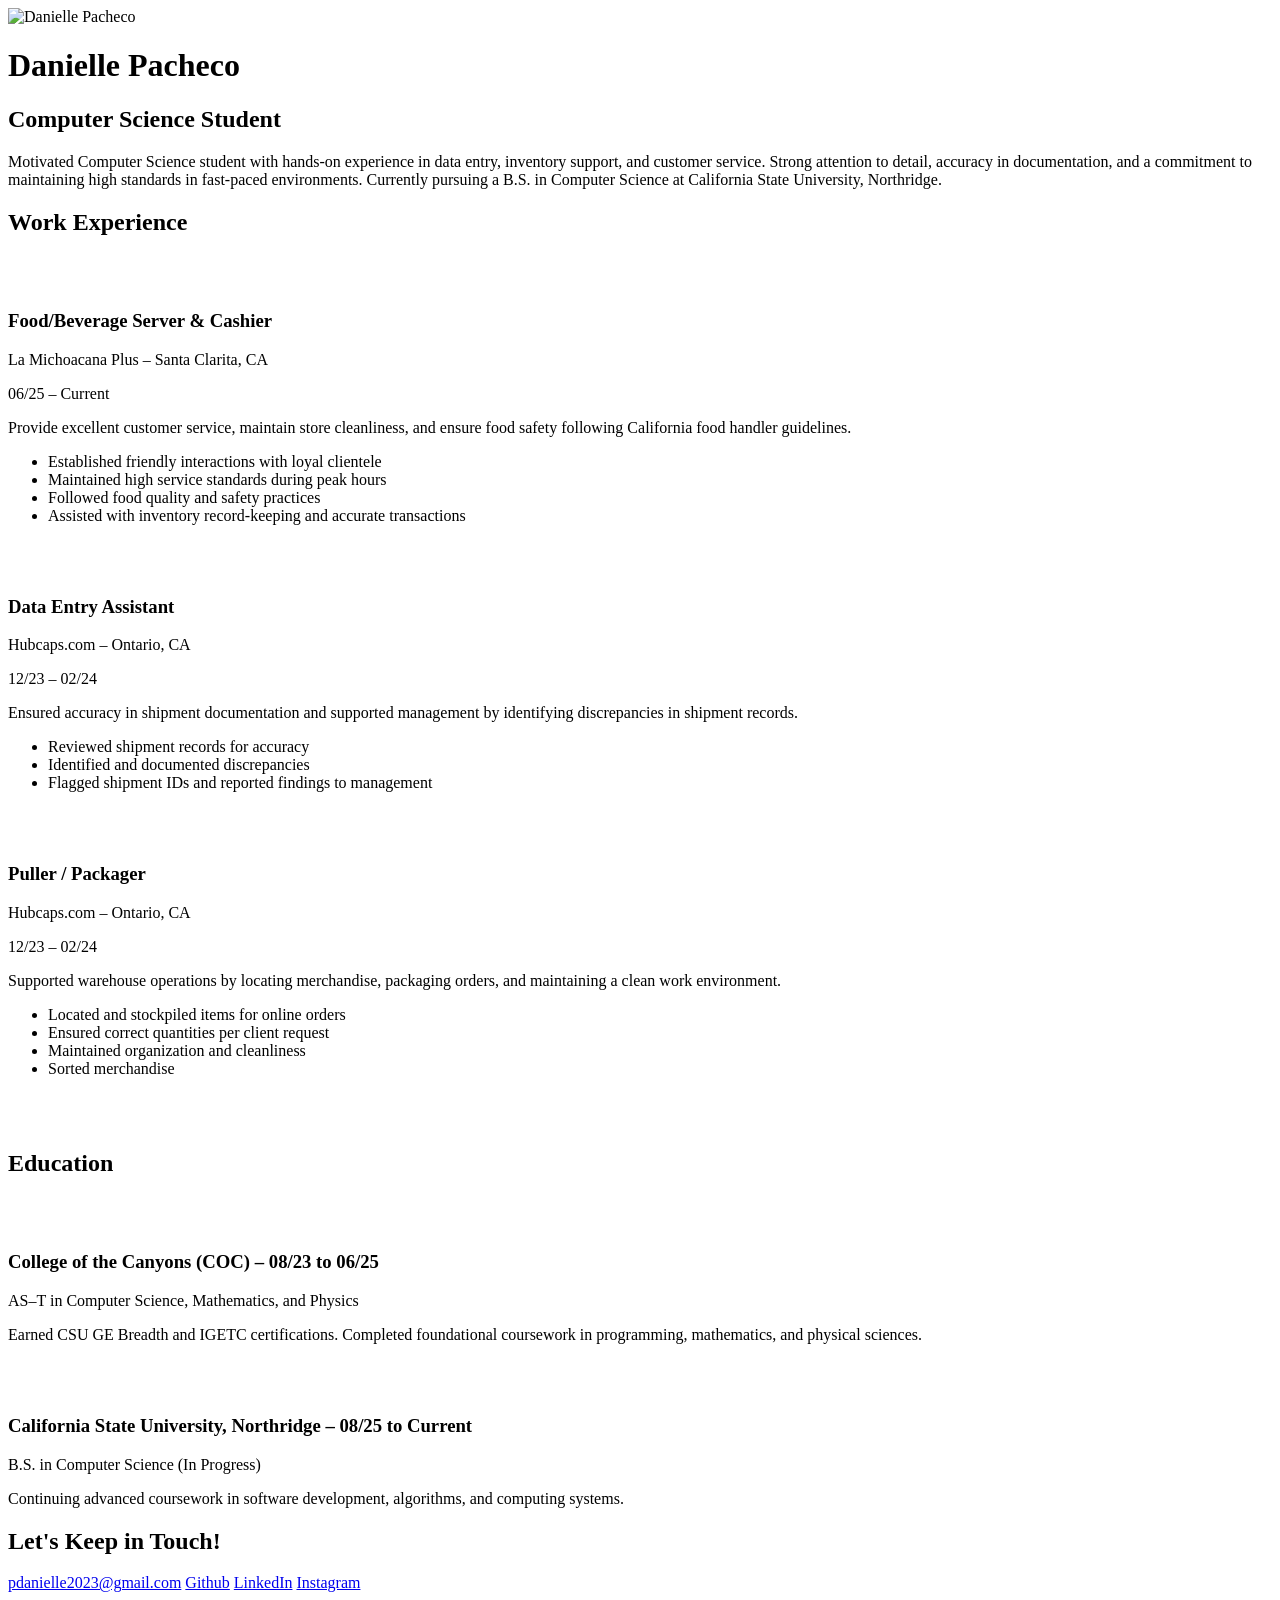
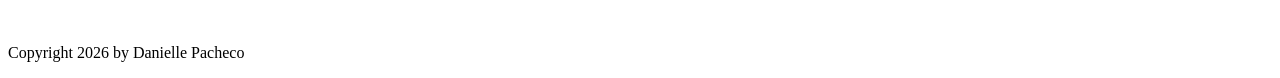
==== index.html @ 948b5b50 "Create initial resume layout in index.html This HTML file serves as a resume for Danielle Pacheco, i" ====
<!DOCTYPE html>
<html lang="en">
<head>
    <meta charset="UTF-8">
    <meta name="viewport" content="width=device-width, initial-scale=1.0">
    <title>Danielle Pacheco | Resume</title>

    <!-- Google Fonts -->
    <link href="https://fonts.googleapis.com/css2?family=Montserrat:wght@400;600;700&family=Roboto:wght@300;400;500&display=swap" rel="stylesheet">

    <!-- External CSS -->
    <link rel="stylesheet" href="css/styles.css" type="text/css">
</head>

<body>

    <!-- // Intro -->
    <header class="header-section">

        <!-- Added content wrapper -->
        <div class="content-wrap">

            <!-- Added column-narrow class -->
            <img class="profile-img column-narrow" src="Images/Danielle-Pacheco.jpg" alt="Danielle Pacheco">

            <!-- Added column-wide container -->
            <div class="column-wide">
                <h1>Danielle Pacheco</h1>
                <h2>Computer Science Student</h2>

                <p>
                    Motivated Computer Science student with hands-on experience in data entry, inventory support, and
                    customer service. Strong attention to detail, accuracy in documentation,
                    and a commitment to maintaining high standards in fast-paced environments.
                    Currently pursuing a B.S. in Computer Science at California State University, Northridge.
                </p>
            </div>

        </div>
    </header>

    <main>

        <!-- // Work Experience -->
        <section class="work-section">

            <!-- Added content wrapper -->
            <div class="content-wrap">

                <h2>Work Experience</h2>

                <br><br>

                <!-- Job 1 -->

                <!-- Added job columns -->
                <div class="column-narrow">
                    <h3>Food/Beverage Server &amp; Cashier</h3>
                    <p>La Michoacana Plus &ndash; Santa Clarita, CA</p>
                    <p>06/25 &ndash; Current</p>
                </div>

                <div class="column-wide">
                    <p>
                        Provide excellent customer service, maintain store cleanliness, and ensure food safety
                        following California food handler guidelines.
                    </p>

                    <ul>
                        <li>Established friendly interactions with loyal clientele</li>
                        <li>Maintained high service standards during peak hours</li>
                        <li>Followed food quality and safety practices</li>
                        <li>Assisted with inventory record-keeping and accurate transactions</li>
                    </ul>
                </div>

                <br><br>

                <!-- Job 2 -->

                <!-- Added job columns -->
                <div class="column-narrow">
                    <h3>Data Entry Assistant</h3>
                    <p>Hubcaps.com &ndash; Ontario, CA</p>
                    <p>12/23 &ndash; 02/24</p>
                </div>

                <div class="column-wide">
                    <p>
                        Ensured accuracy in shipment documentation and supported management by identifying
                        discrepancies in shipment records.
                    </p>

                    <ul>
                        <li>Reviewed shipment records for accuracy</li>
                        <li>Identified and documented discrepancies</li>
                        <li>Flagged shipment IDs and reported findings to management</li>
                    </ul>
                </div>

                <br><br>

                <!-- Job 3 -->

                <!-- Added job columns -->
                <div class="column-narrow">
                    <h3>Puller / Packager</h3>
                    <p>Hubcaps.com &ndash; Ontario, CA</p>
                    <p>12/23 &ndash; 02/24</p>
                </div>

                <div class="column-wide">
                    <p>
                        Supported warehouse operations by locating merchandise, packaging orders, and maintaining
                        a clean work environment.
                    </p>

                    <ul>
                        <li>Located and stockpiled items for online orders</li>
                        <li>Ensured correct quantities per client request</li>
                        <li>Maintained organization and cleanliness</li>
                        <li>Sorted merchandise</li>
                    </ul>
                </div>

            </div>
        </section>

        <br><br>

        <!-- // Education -->
        <section class="education-section">

            <!-- Added content wrapper -->
            <div class="content-wrap">

                <h2>Education</h2>

                <br><br>

                <h3>College of the Canyons (COC) &ndash; 08/23 to 06/25</h3>
                <p>AS&ndash;T in Computer Science, Mathematics, and Physics</p>

                <p>
                    Earned CSU GE Breadth and IGETC certifications. Completed foundational coursework in
                    programming, mathematics, and physical sciences.
                </p>

                <br><br>

                <h3>California State University, Northridge &ndash; 08/25 to Current</h3>
                <p>B.S. in Computer Science (In Progress)</p>

                <p>
                    Continuing advanced coursework in software development, algorithms, and computing systems.
                </p>

            </div>
        </section>

    </main>

    <!-- // Footer & contact info -->
    <footer class="footer-section">

        <!-- Added content wrapper -->
        <div class="content-wrap">

            <h2>Let's Keep in Touch!</h2>

            <!-- Added contact-info class -->
            <div class="contact-info">
                <a href="mailto:pdanielle2023@gmail.com">pdanielle2023@gmail.com</a>
                <a href="https://github.com/dep3419" target="_blank">Github</a>
                <a href="https://www.linkedin.com/in/danielle-pacheco-694352330/?isSelfProfile=true" target="_blank">LinkedIn</a>
                <a href="https://www.instagram.com/jellybeans2023?stkn=MTBkM3lidzMwZXI2aw%3D%3D&utm_source=qr" target="_blank">Instagram</a>
            </div>

            <br><br>

            <p>Copyright 2026 by Danielle Pacheco</p>

        </div>
    </footer>

</body>
</html>
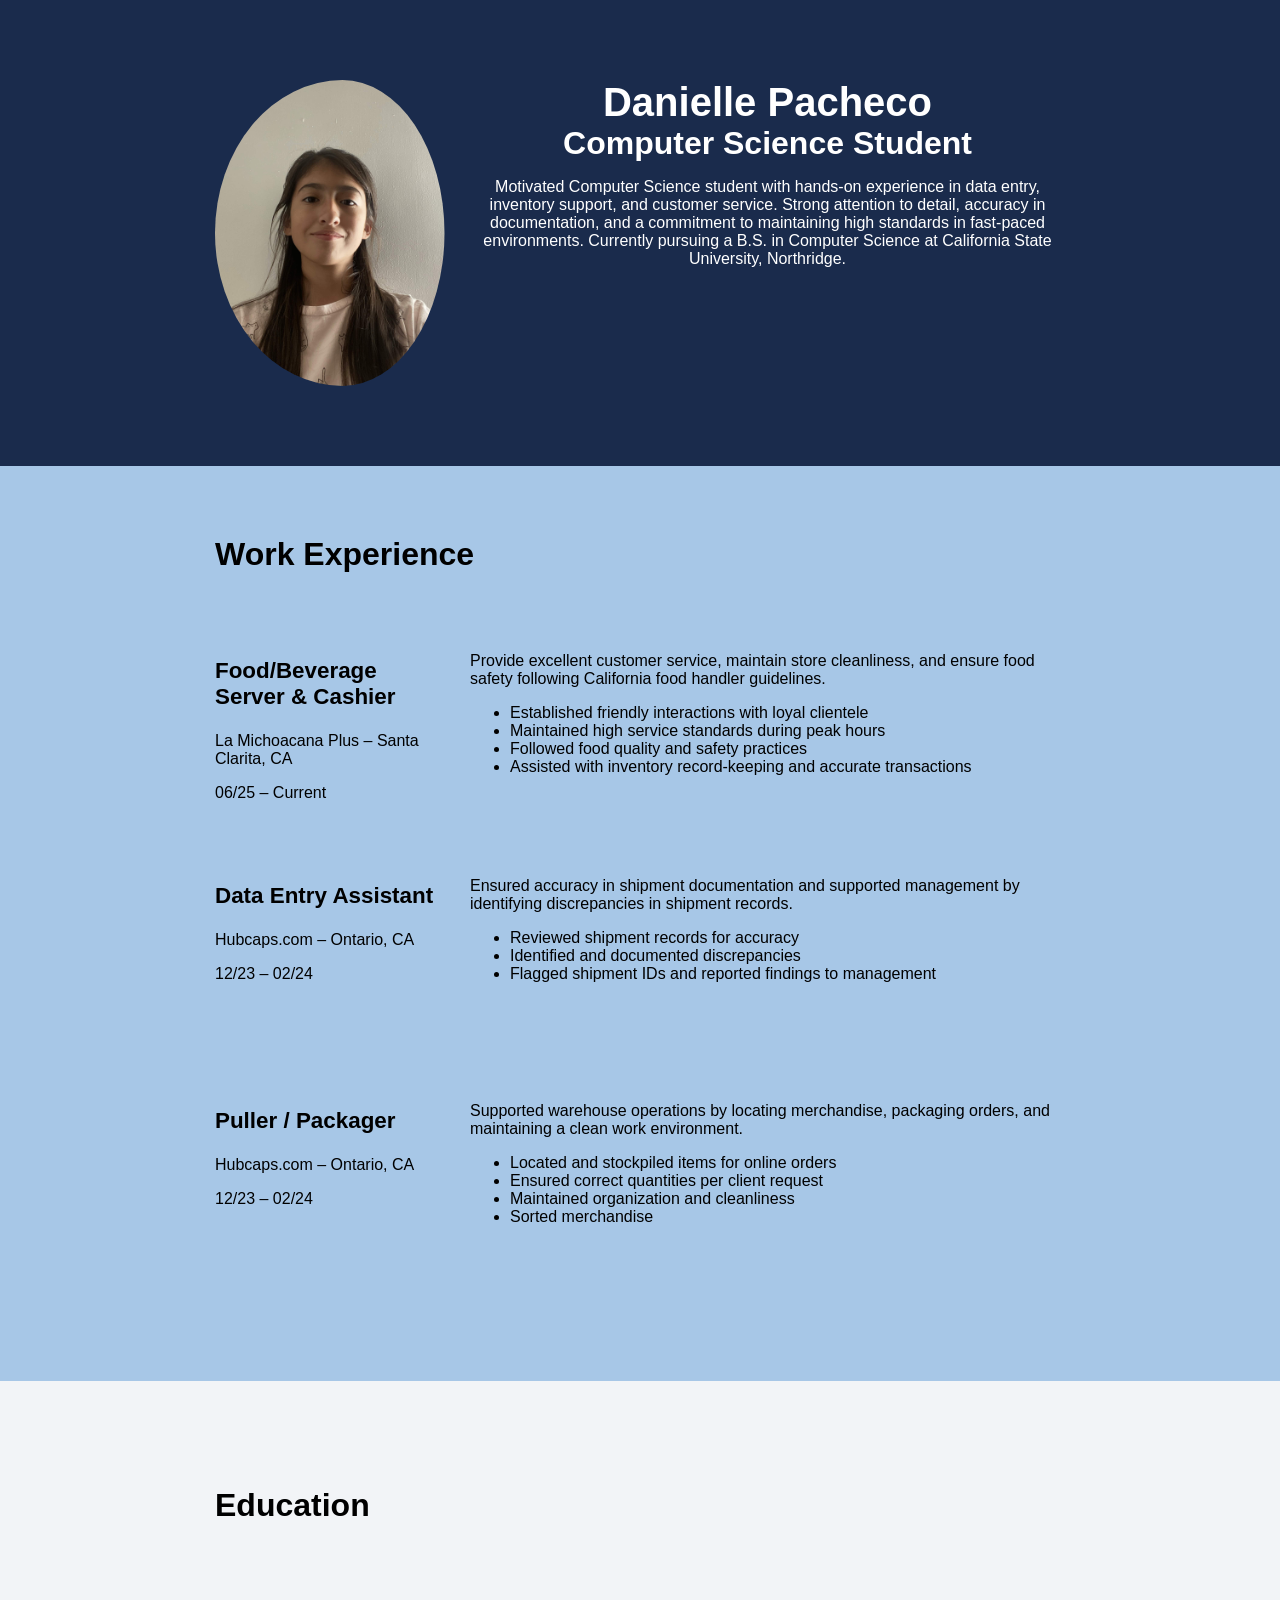
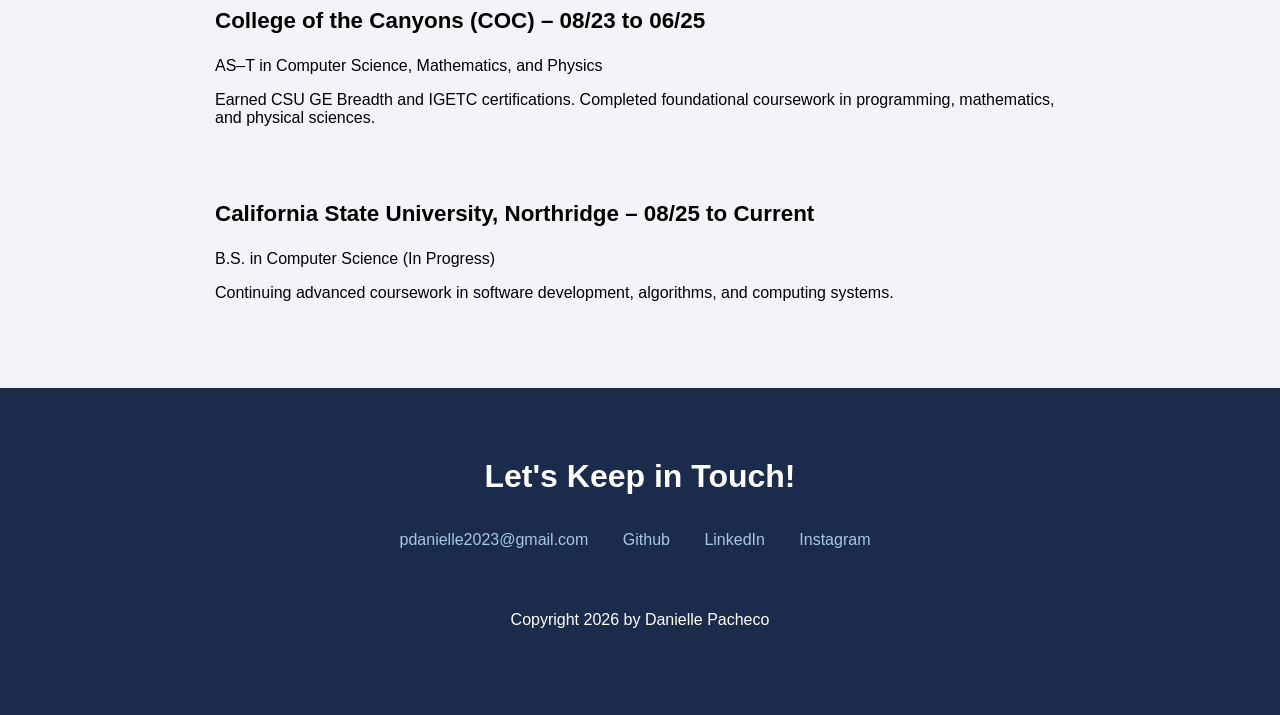
==== commit 2a00d01a: "Fix image source path for profile image Corrected the image source path to lowercase." ====
--- a/index.html
+++ b/index.html
@@ -21,7 +21,7 @@
         <div class="content-wrap">
 
             <!-- Added column-narrow class -->
-            <img class="profile-img column-narrow" src="Images/Danielle-Pacheco.jpg" alt="Danielle Pacheco">
+            <img class="profile-img column-narrow" src="images/Danielle-Pacheco.jpg" alt="Danielle Pacheco">
 
             <!-- Added column-wide container -->
             <div class="column-wide">
--- a/css/styles.css
+++ b/css/styles.css
@@ -0,0 +1,133 @@
+/* Color Palette
+#1 — Midnight Blue: #1A2B4C
+#2 — Soft Sky: #A7C7E7
+#3 — Mist Gray: #F2F4F7
+#4 — Coral Accent: #FF6F61
+*/
+
+/* Global styles
+------------------------------------*/
+/* Box Model Fix
+------------------------------------*/
+/* Added box model fix */
+
+html {
+    box-sizing: border-box;
+}
+
+*, *:before, *:after {
+    box-sizing: inherit;
+}
+
+/* Added reusable content wrapper */
+.content-wrap {
+    max-width: 950px;
+    margin: 0 auto;
+    padding: 50px;
+    overflow: hidden;
+}
+
+/* Added reusable column styles */
+
+.column-narrow {
+    width: 30%;
+    float: left;
+    padding-right: 3%;
+    min-height: 175px;
+}
+
+.column-wide {
+    width: 70%;
+    float: left;
+    min-height: 225px;
+}
+body {
+    background: #F2F4F7;
+    font-family: 'Roboto', sans-serif;
+    margin: 0;
+    padding: 0;
+}
+h1, h2, h3 {
+    font-family: 'Montserrat', sans-serif;
+}
+
+/* Header & Footer
+------------------------------------*/
+.header-section {
+    background-color: #1A2B4C;
+    color: white;
+    padding: 30px;
+    text-align: center;
+}
+
+/* Updated profile image styles */
+
+.profile-img {
+    border-radius: 50%;
+}
+
+/* Removed margins from header headings */
+
+.header-section h1,
+.header-section h2 {
+    margin: 0;
+}
+
+.footer-section {
+    background-color: #1A2B4C;
+    color: white;
+    padding: 20px;
+    text-align: center;
+}
+
+.footer-section a {
+    color: #A7C7E7;
+    margin-right: 10px;
+    text-decoration: none;
+}
+
+/* Added footer link spacing */
+
+.contact-info a {
+    padding: 10px;
+    display: inline-block;
+}
+
+/* Work Experience
+------------------------------------*/
+.work-section {
+    background-color: #A7C7E7;
+    padding: 20px;
+}
+
+/* Education
+------------------------------------*/
+.education-section {
+    background-color: #F2F4F7;
+    padding: 20px;
+}
+
+/* Typography adjustments
+------------------------------------*/
+h1 {
+    font-size: 2.5rem;
+    font-weight: 700;
+}
+
+h2 {
+    font-size: 2rem;
+    font-weight: 600;
+
+    /* Removed top margin */
+    margin-top: 0;
+}
+
+h3 {
+    font-size: 1.4rem;
+    font-weight: 600;
+}
+
+p,
+li {
+    font-size: 1rem;
+}
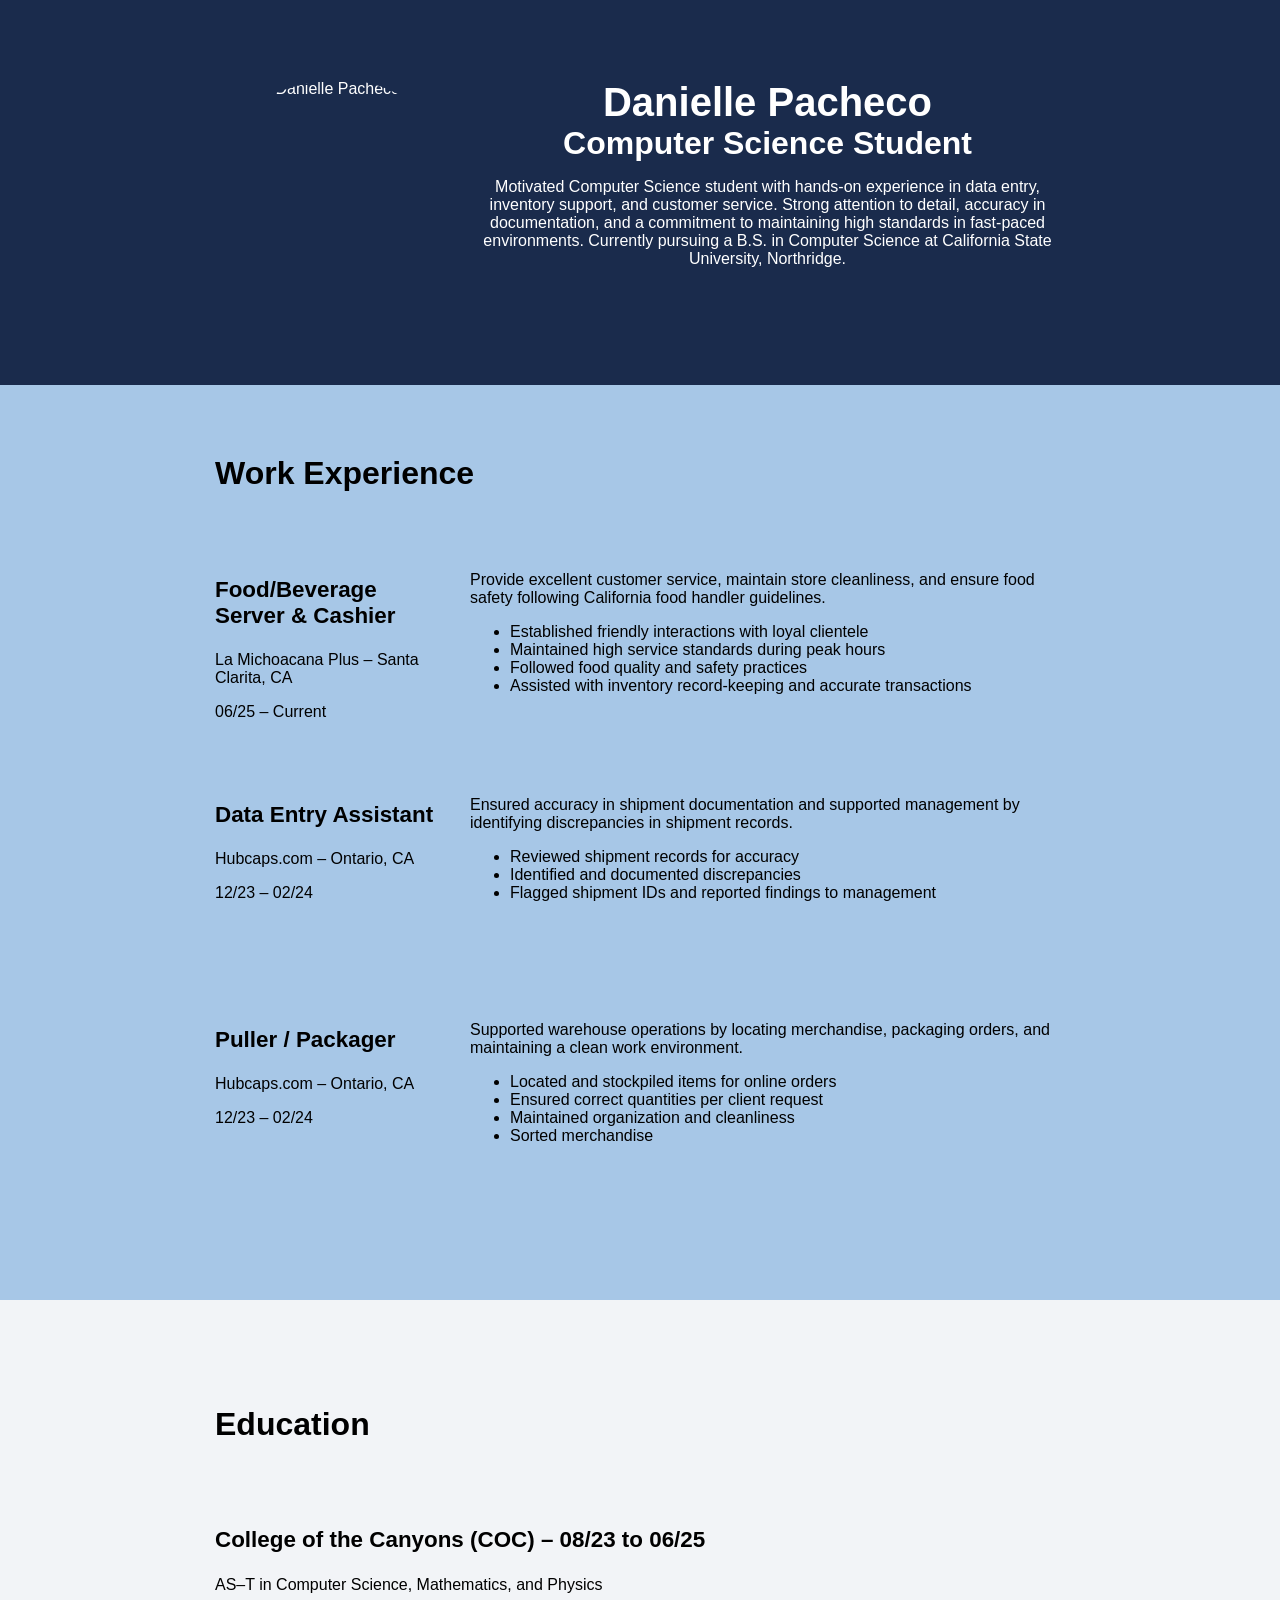
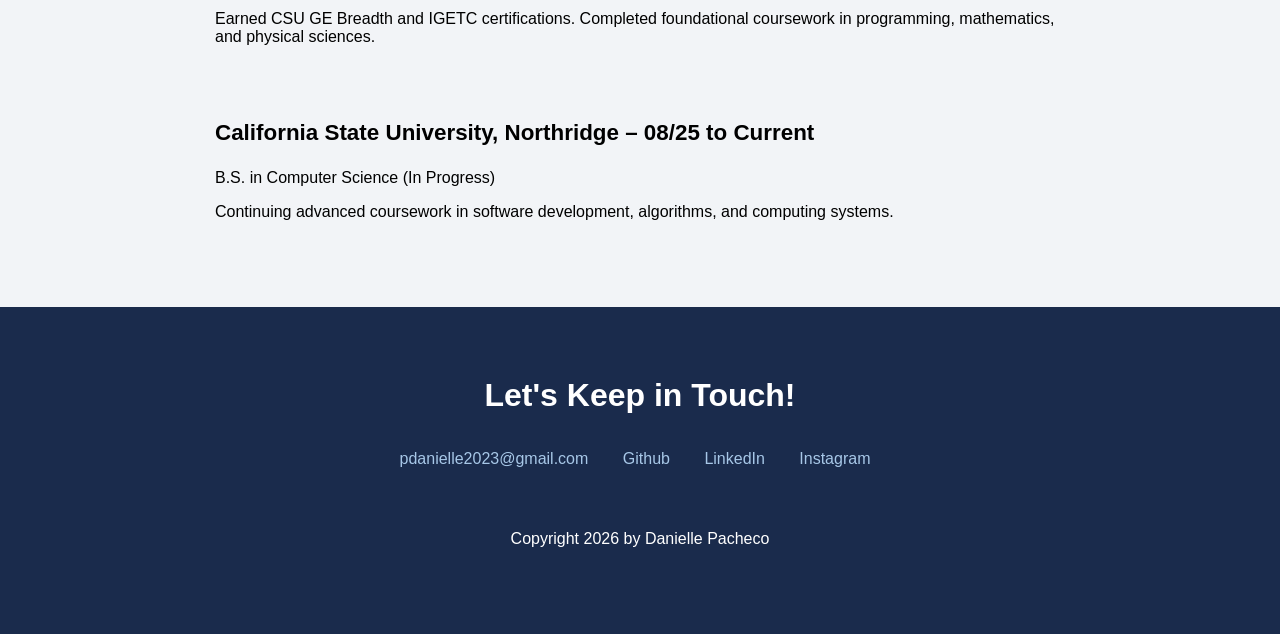
==== commit 859665ca: "Fix image source path for profile image Corrected the image source path to use 'Images' directory." ====
--- a/index.html
+++ b/index.html
@@ -21,7 +21,7 @@
         <div class="content-wrap">
 
             <!-- Added column-narrow class -->
-            <img class="profile-img column-narrow" src="images/Danielle-Pacheco.jpg" alt="Danielle Pacheco">
+            <img class="profile-img column-narrow" src="Images/Danielle-Pacheco.jpg" alt="Danielle Pacheco">
 
             <!-- Added column-wide container -->
             <div class="column-wide">
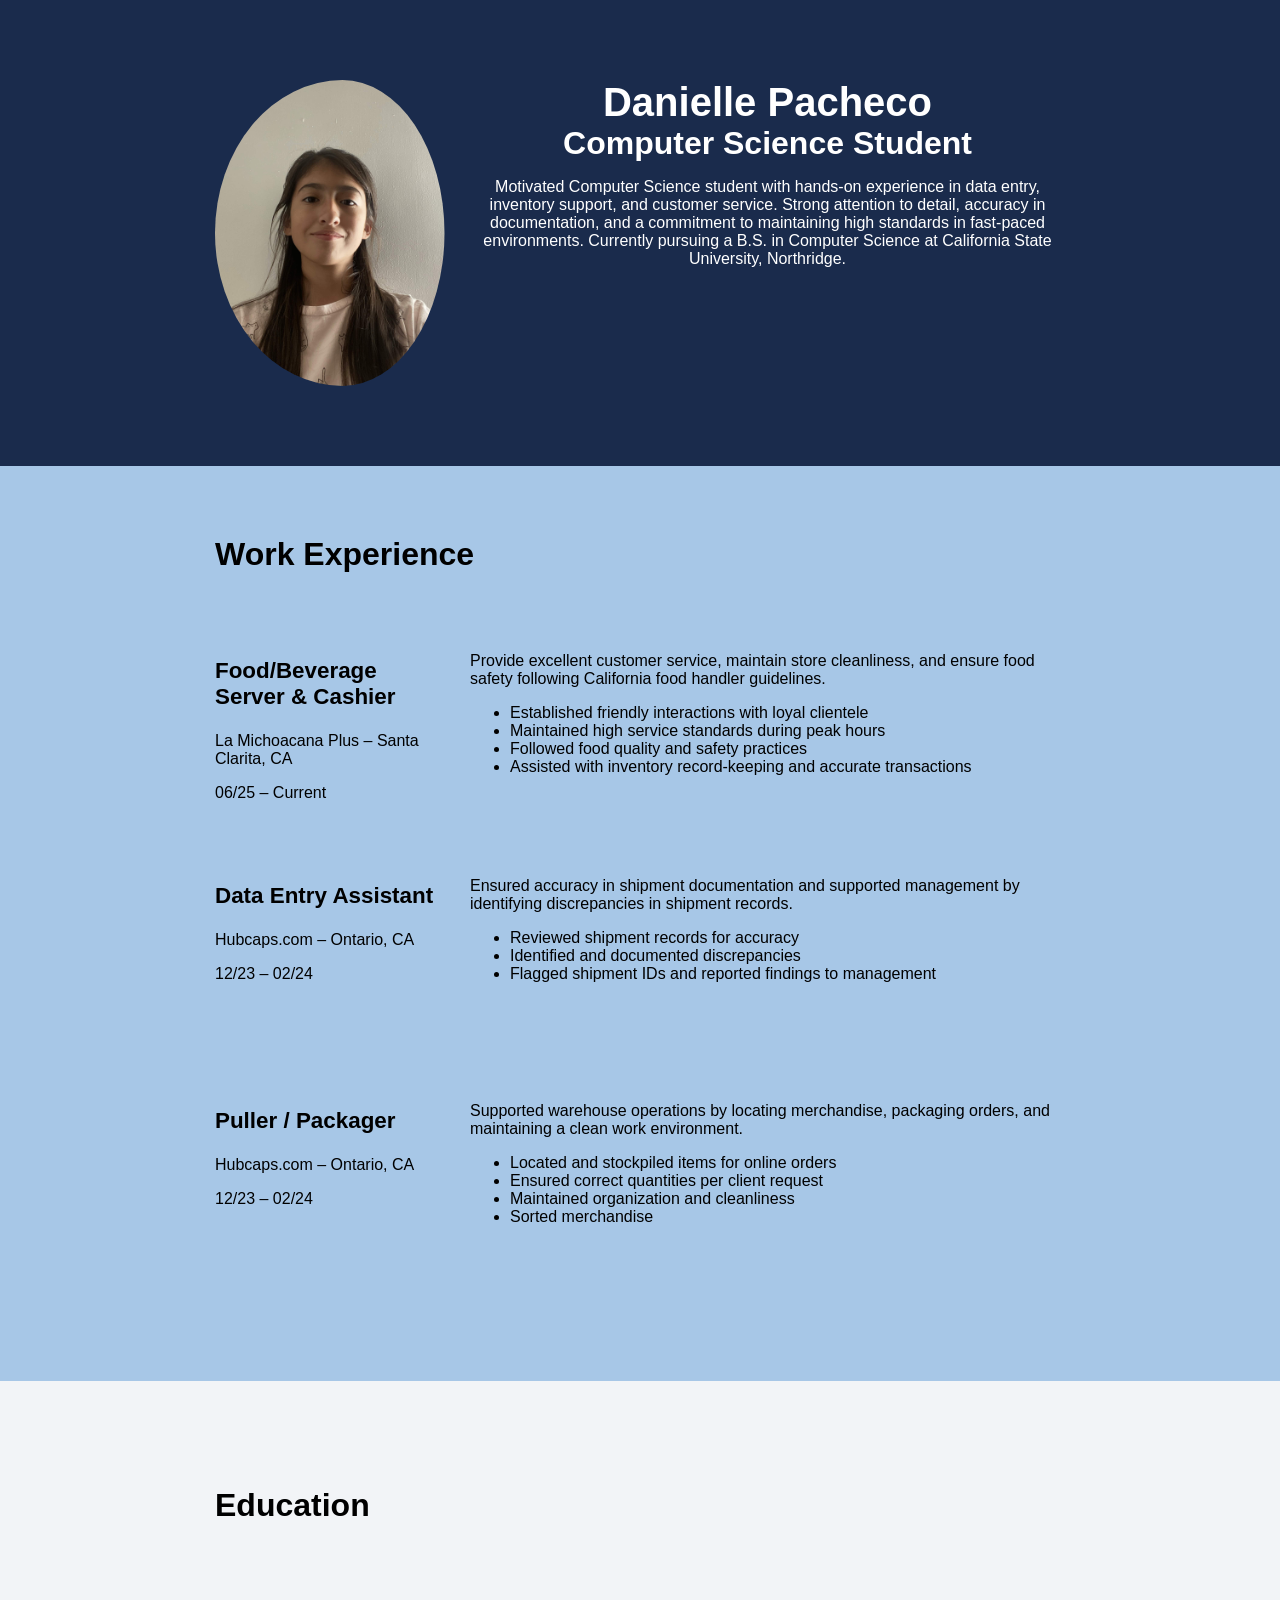
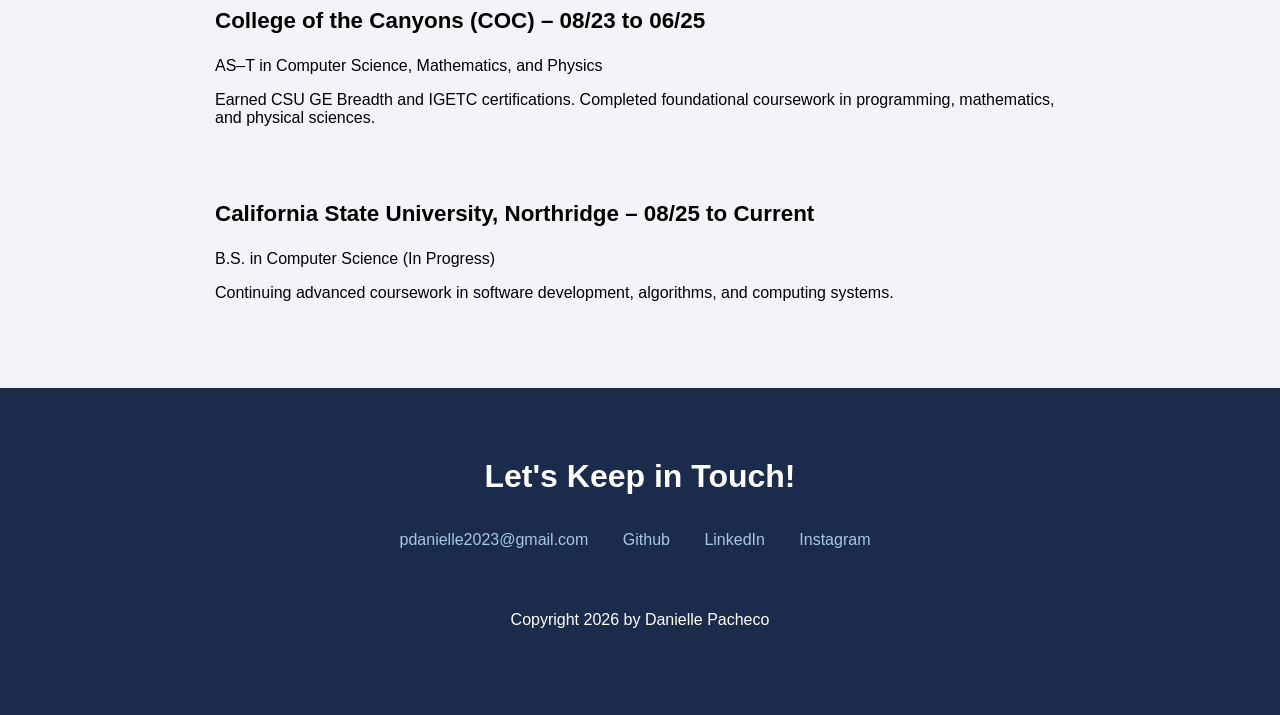
==== commit c8ba9a29: "Fix image source path for profile image" ====
--- a/index.html
+++ b/index.html
@@ -21,7 +21,7 @@
         <div class="content-wrap">
 
             <!-- Added column-narrow class -->
-            <img class="profile-img column-narrow" src="Images/Danielle-Pacheco.jpg" alt="Danielle Pacheco">
+            <img class="profile-img column-narrow" src="/Images/Danielle-Pacheco.jpg" alt="Danielle Pacheco">
 
             <!-- Added column-wide container -->
             <div class="column-wide">
